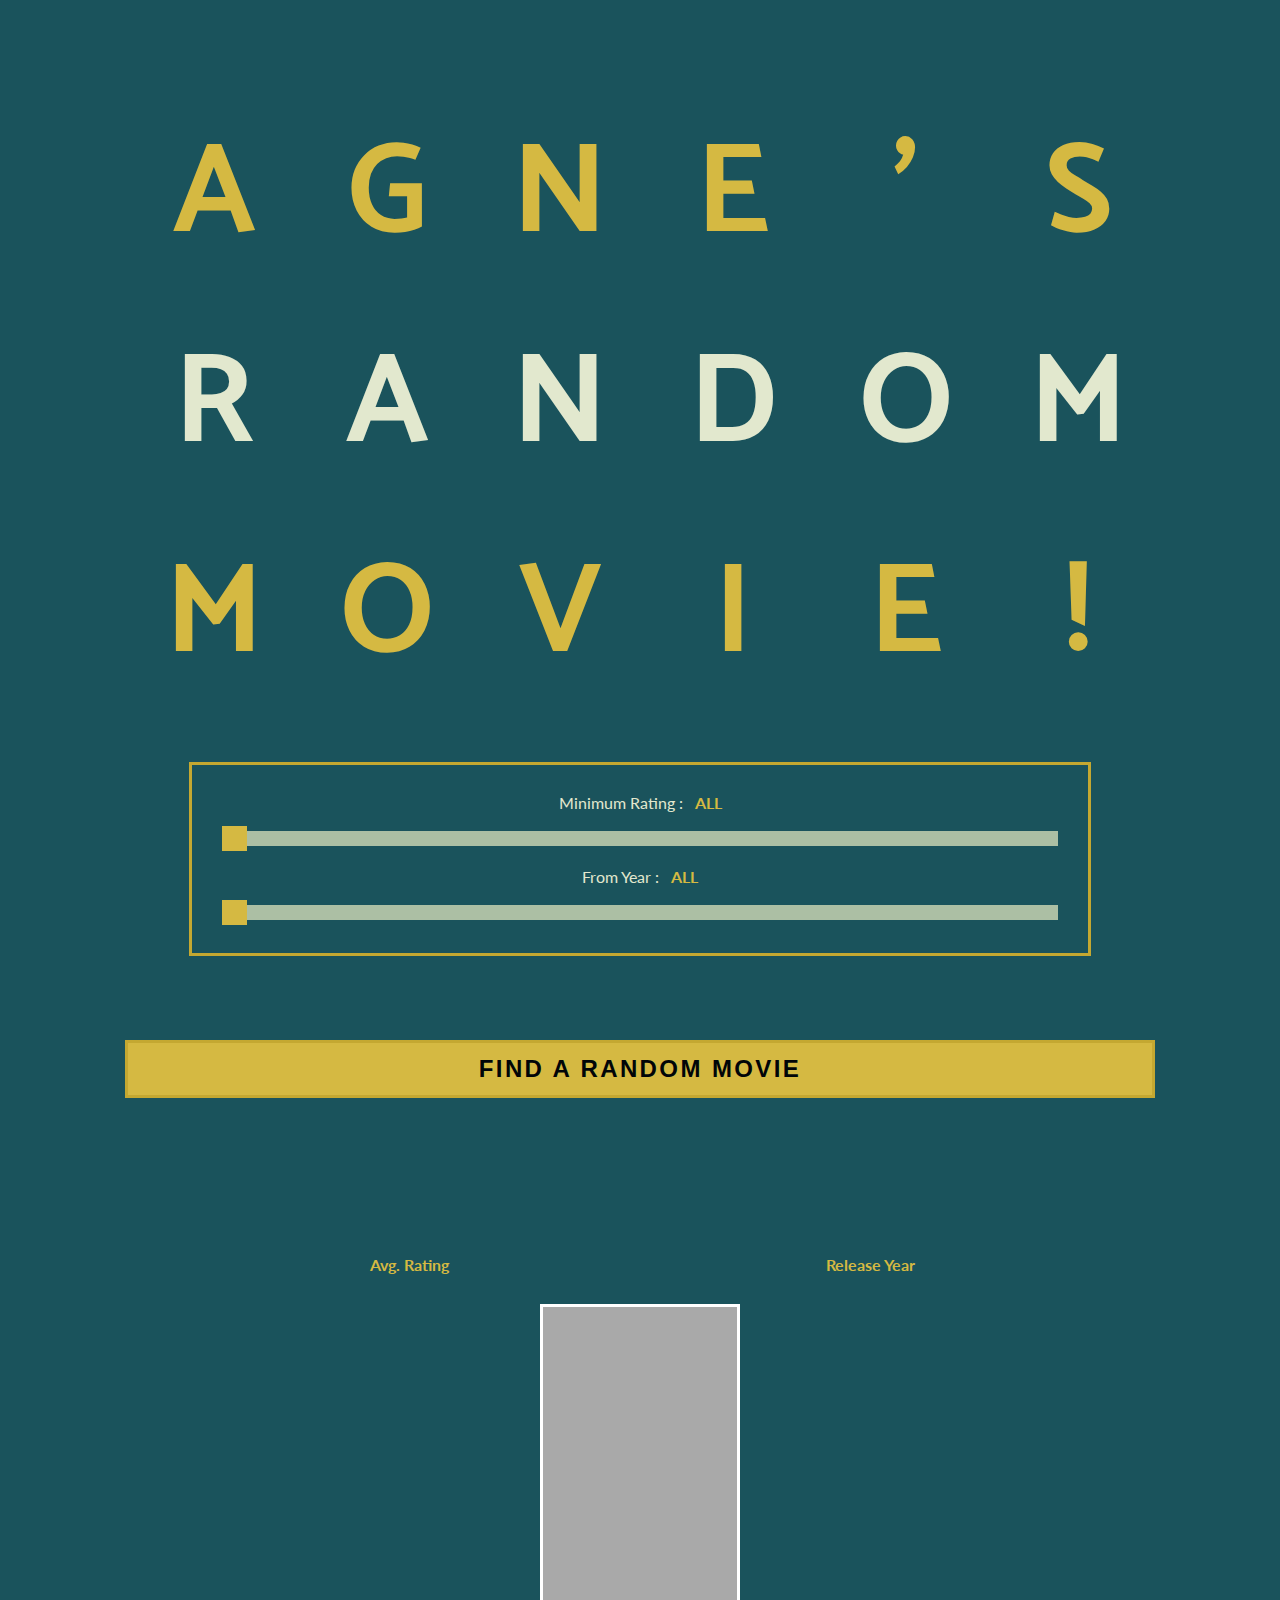
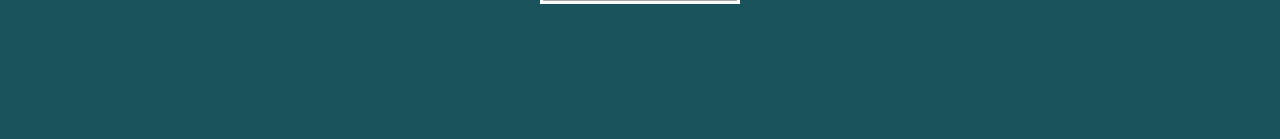
==== index.html @ a643d77c "Initial commit" ====
<!DOCTYPE html>
<html lang="en">
<head>
    <meta charset="UTF-8">
    <meta name="viewport" content="width=device-width, initial-scale=1.0">
    <link rel="stylesheet" href="index.css">
    <title>Document</title>
</head>
<body>
    <div id="app">
        <h1 class="main-title">
            <div class='title-word'>
                <span>A</span><span>G</span><span>N</span><span>E</span><span>'</span><span>S</span>
            </div>
            <div class='title-word'>
                <span>R</span><span>A</span><span>N</span><span>D</span><span>O</span><span>M</span>
            </div>
            <div class='title-word'>
                <span>M</span><span>O</span><span>V</span><span>I</span><span>E</span><span>!</span>
            </div>
        </h1>

        <main>
            <div class="search-params">
                <!-- <input type="text" name="cast" id="cast" placeholder='Actor/Actress'> -->
                <p class='params-label'>Minimum Rating : &nbsp; <span class='range-output' id="range-output"></span></p>
                <div class="slidecontainer">
                    <input type="range" min="0" max="8" value="0" class="slider" id="min-rating">
                </div> 
                <p class='params-label'>From Year : &nbsp; <span class='range-output' id="year-output"></span></p>
                <div class="slidecontainer">
                    <input type="range" min="0" max="12" value="0" class="slider" id="min-year">
                </div>             
            </div>
            <button id="get-random-movie">FIND A RANDOM MOVIE</button>
            <div class='movie-container'>
                <div class="title-container">
                    <p id="movie-title"></p>
                </div>
                <div class="movie-details">
                    <div class="detail-title">Avg. Rating</div>
                    <div class="detail-title">Release Year</div>
                    <div id="rating"></div>
                    <div id="year"></div>
                </div>
                <div id="movie-image"></div>
                <p id="description"></p>
            </div>
            <div class="more-details-container">
                
            </div>
        </main>
    </div>
    <script src="index_v2.0.js"></script>
</body>
</html>
---- index.css ----
@import url("https://fonts.googleapis.com/css2?family=Catamaran:wght@500;900&display=swap");
@import url("https://fonts.googleapis.com/css2?family=Lato:wght@400;700&display=swap");
* {
  margin: 0;
  padding: 0;
  -webkit-box-sizing: border-box;
          box-sizing: border-box;
}

body,
html {
  max-width: 100vw;
  overflow-x: hidden;
}

#app {
  display: block;
  min-height: 100vh;
  height: auto;
  width: 100%;
  padding: 10vh 0;
  font-family: 'Lato', sans-serif;
  font-size: 16px;
  background-color: #1a535c;
}

#app button {
  width: 80%;
  margin-left: 50%;
  -webkit-transform: translateX(-50%);
          transform: translateX(-50%);
  border: none;
  background-color: #d5b942;
  color: #010508;
  font-size: 1.5em;
  font-weight: 700;
  letter-spacing: .1em;
  padding: .5em;
  outline: 3px solid #c4a831;
}

#app h1 {
  width: 100%;
  margin-bottom: 5vh;
  font-family: 'Catamaran', sans-serif;
}

#app h1 .title-word {
  width: inherit;
  padding-left: 10%;
}

#app h1 .title-word span {
  display: inline-block;
  width: 15%;
  font-size: 10vw;
  text-align: center;
}

#app h1 .title-word:nth-of-type(1),
#app h1 .title-word:nth-of-type(3) {
  color: #d5b942;
}

#app h1 .title-word:nth-of-type(2) {
  color: #e2e8ce;
}

#app main .search-params {
  width: 70%;
  margin: 3vh 15% 10vh;
  padding: 10px 30px 30px;
  text-align: center;
  outline: 3px solid #c4a831;
}

#app main .search-params .params-label {
  font-size: 1em;
  color: #e2e8ce;
  margin-bottom: 2vh;
  margin-top: 2vh;
}

#app main .search-params .range-output {
  color: #d5b942;
  font-weight: 700;
}

#app main .search-params .slidecontainer {
  width: 100%;
}

#app main .search-params .slider {
  -webkit-appearance: none;
  -moz-appearance: none;
       appearance: none;
  width: 100%;
  height: 15px;
  background: #acbfa4;
  outline: none;
  -webkit-transition: .2s;
  -webkit-transition: opacity .2s;
  transition: opacity .2s;
}

#app main .search-params .slider::-webkit-slider-thumb {
  -webkit-appearance: none;
  appearance: none;
  width: 25px;
  height: 25px;
  background: #d5b942;
  cursor: pointer;
}

#app main .search-params .slider::-moz-range-thumb {
  width: 25px;
  height: 25px;
  background: #d5b942;
  cursor: pointer;
}

#app main .movie-container {
  width: 90%;
  margin: 5vh 5%;
  height: auto;
}

#app main .movie-container .title-container {
  position: relative;
  width: 100%;
  height: auto;
  padding: 5%;
  height: 80px;
  color: #e2e8ce;
  background-color: #1a535c;
}

#app main .movie-container .title-container #movie-title {
  position: absolute;
  left: 10%;
  top: 50%;
  -webkit-transform: translateY(-50%);
          transform: translateY(-50%);
  width: 80%;
  height: auto;
  text-align: center;
  font-size: 1.25em;
  font-weight: 700;
  text-transform: capitalize;
}

#app main .movie-container #movie-image {
  width: 200px;
  height: 300px;
  border: 3px solid white;
  margin-left: 50%;
  -webkit-transform: translateX(-50%);
          transform: translateX(-50%);
  overflow: hidden;
  background-color: darkgrey;
}

#app main .movie-container #movie-image img {
  width: 200px;
  height: 300px;
}

#app main .movie-container #description {
  color: #e2e8ce;
  width: 80%;
  margin: 5vh 10%;
  text-align: justify;
}

#app main .movie-details {
  text-align: center;
  display: -webkit-box;
  display: -ms-flexbox;
  display: flex;
  -webkit-box-orient: horizontal;
  -webkit-box-direction: normal;
      -ms-flex-direction: row;
          flex-direction: row;
  -ms-flex-wrap: wrap;
      flex-wrap: wrap;
  width: 80%;
  margin: 0 10%;
}

#app main .movie-details #rating,
#app main .movie-details #year,
#app main .movie-details .detail-title {
  width: 50%;
}

#app main .movie-details .detail-title {
  color: #d5b942;
  font-weight: 700;
}

#app main .movie-details #rating,
#app main .movie-details #year {
  color: #e2e8ce;
  height: 30px;
}
/*# sourceMappingURL=index.css.map */
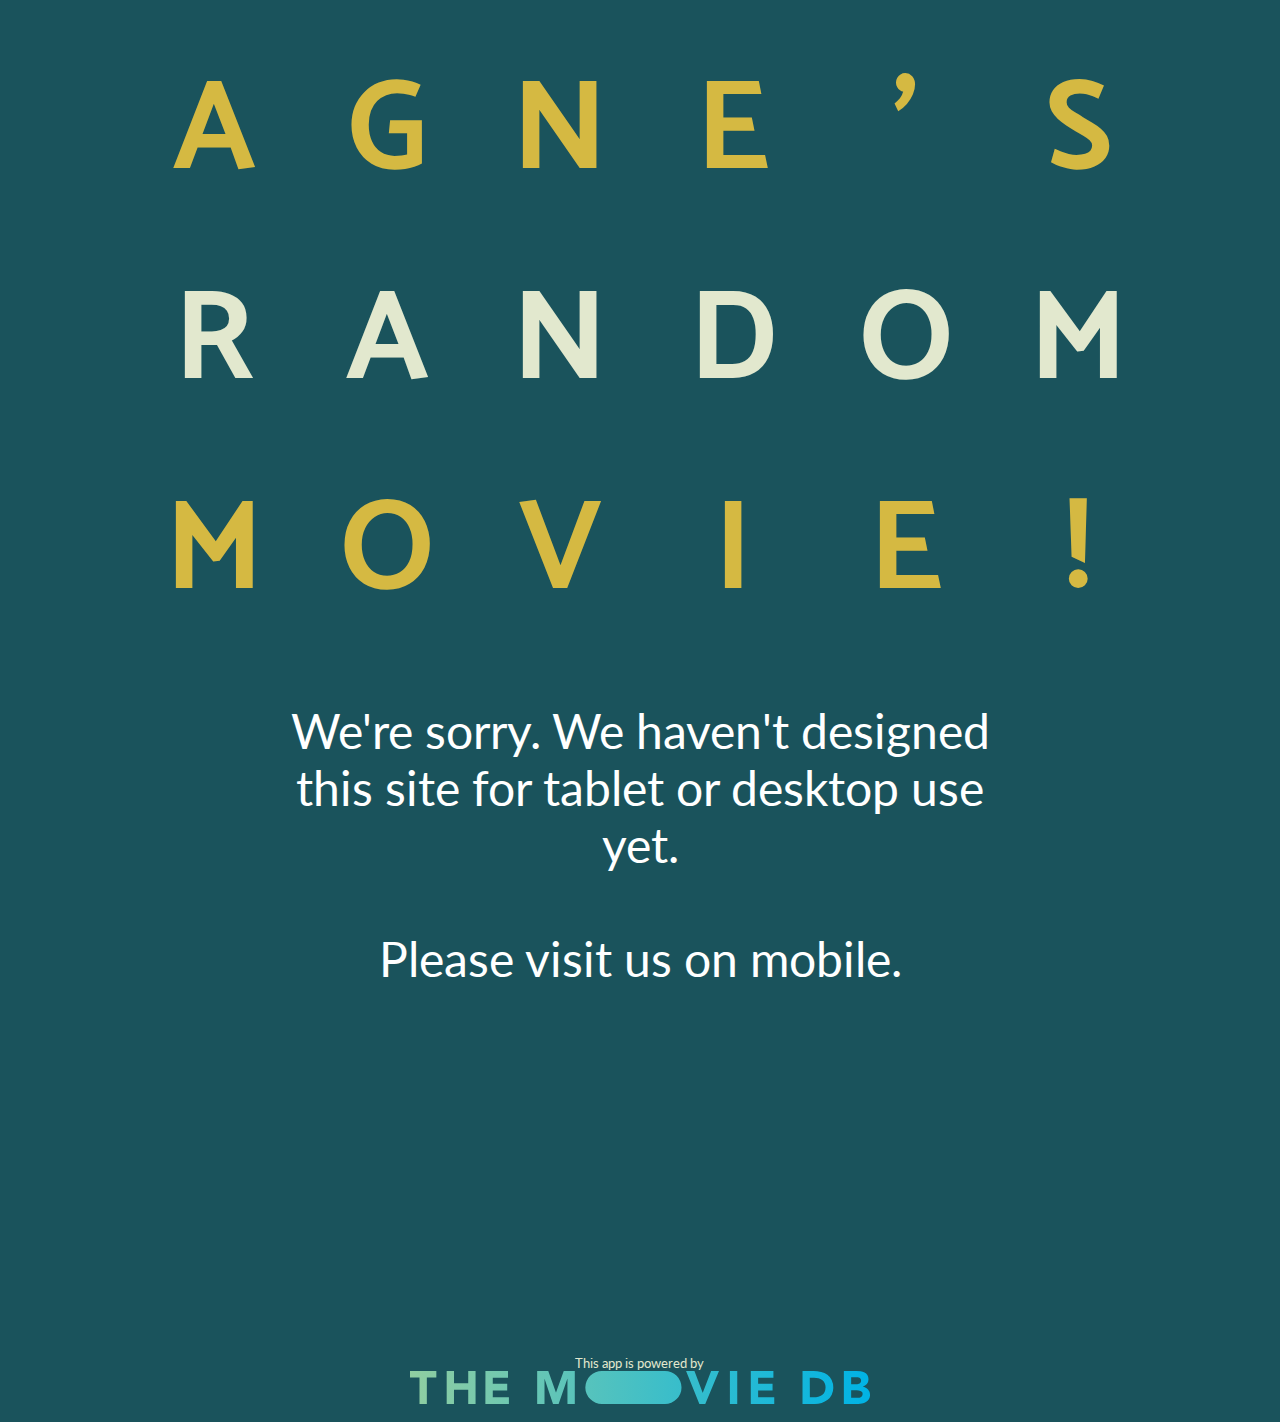
==== commit 05ca375d: "Initial Commit" ====
--- a/index.html
+++ b/index.html
@@ -4,7 +4,7 @@
     <meta charset="UTF-8">
     <meta name="viewport" content="width=device-width, initial-scale=1.0">
     <link rel="stylesheet" href="index.css">
-    <title>Document</title>
+    <title>Agne's Random Movie - Random Movie Generator From 10.000 Movies</title>
 </head>
 <body>
     <div id="app">
@@ -20,18 +20,33 @@
             </div>
         </h1>
 
+        <div id="mobile-only">
+            <p>We're sorry. We haven't designed this site for tablet or desktop use yet.</p>
+            <br />
+            <p>Please visit us on mobile.</p>
+        </div>
+
+        <div class="search-params">
+            <!-- <input type="text" name="cast" id="cast" placeholder='Actor/Actress'> -->
+            <p class='params-label'>Minimum Rating : &nbsp; <span class='range-output' id="range-output"></span></p>
+            <div class="slidecontainer">
+                <input type="range" min="0" max="8" value="0" class="slider" id="min-rating">
+            </div> 
+            <p class='params-label'>From Year : &nbsp; <span class='range-output' id="year-output"></span></p>
+            <div class="slidecontainer">
+                <input type="range" min="0" max="12" value="0" class="slider" id="min-year">
+            </div>             
+        </div>
+        
+        <div id="search-alert">
+            <div><p>!</p></div>
+            <p class='search-text'>
+                We search over 10,000 movies. The more strict
+                you are with your searches the longer they may take.
+            </p>
+        </div>
+
         <main>
-            <div class="search-params">
-                <!-- <input type="text" name="cast" id="cast" placeholder='Actor/Actress'> -->
-                <p class='params-label'>Minimum Rating : &nbsp; <span class='range-output' id="range-output"></span></p>
-                <div class="slidecontainer">
-                    <input type="range" min="0" max="8" value="0" class="slider" id="min-rating">
-                </div> 
-                <p class='params-label'>From Year : &nbsp; <span class='range-output' id="year-output"></span></p>
-                <div class="slidecontainer">
-                    <input type="range" min="0" max="12" value="0" class="slider" id="min-year">
-                </div>             
-            </div>
             <button id="get-random-movie">FIND A RANDOM MOVIE</button>
             <div class='movie-container'>
                 <div class="title-container">
@@ -50,7 +65,15 @@
                 
             </div>
         </main>
+        <footer>
+            <div class="attribution">
+                <p>This app is powered by</p>
+                <a href="https://www.themoviedb.org/" target='_blank'>
+                    <img src="./tmdb-logo.svg" alt="The Movie Database">
+                </a>
+            </div>
+        </footer>
     </div>
-    <script src="index_v2.0.js"></script>
+    <script src="index.js"></script>
 </body>
 </html>--- a/index.css
+++ b/index.css
@@ -16,33 +16,35 @@
 #app {
   display: block;
   min-height: 100vh;
-  height: auto;
-  width: 100%;
-  padding: 10vh 0;
-  font-family: 'Lato', sans-serif;
+  width: 100vw;
+  padding: 10vh 0 0;
+  font-family: "Lato", sans-serif;
   font-size: 16px;
   background-color: #1a535c;
+  overflow: hidden;
+}
+
+#app #mobile-only {
+  display: block;
+  height: 60vh;
+  width: 60%;
+  margin: 0 auto;
+  font-size: 3em;
+  text-align: center;
+  color: white;
 }
 
 #app button {
-  width: 80%;
-  margin-left: 50%;
-  -webkit-transform: translateX(-50%);
-          transform: translateX(-50%);
-  border: none;
-  background-color: #d5b942;
-  color: #010508;
-  font-size: 1.5em;
-  font-weight: 700;
-  letter-spacing: .1em;
-  padding: .5em;
-  outline: 3px solid #c4a831;
+  display: none;
 }
 
 #app h1 {
+  display: block;
   width: 100%;
   margin-bottom: 5vh;
-  font-family: 'Catamaran', sans-serif;
+  margin-left: 0;
+  margin-top: -7vh;
+  font-family: "Catamaran", sans-serif;
 }
 
 #app h1 .title-word {
@@ -66,141 +68,279 @@
   color: #e2e8ce;
 }
 
-#app main .search-params {
-  width: 70%;
-  margin: 3vh 15% 10vh;
-  padding: 10px 30px 30px;
+#app .search-params {
+  display: none;
+}
+
+#app #search-alert {
+  display: none;
+}
+
+#app main {
+  display: none;
+}
+
+#app footer {
+  width: 100%;
+  height: 10vh;
+  background-color: #1a535c;
+  padding: 2.5vh 5%;
+  margin-top: 10vh;
+}
+
+#app footer .attribution {
+  width: 40%;
+  margin: 0 30%;
+}
+
+#app footer .attribution p {
+  font-size: 0.8em;
+  color: #e2e8ce;
   text-align: center;
-  outline: 3px solid #c4a831;
-}
-
-#app main .search-params .params-label {
-  font-size: 1em;
-  color: #e2e8ce;
-  margin-bottom: 2vh;
-  margin-top: 2vh;
-}
-
-#app main .search-params .range-output {
-  color: #d5b942;
-  font-weight: 700;
-}
-
-#app main .search-params .slidecontainer {
-  width: 100%;
-}
-
-#app main .search-params .slider {
-  -webkit-appearance: none;
-  -moz-appearance: none;
-       appearance: none;
-  width: 100%;
-  height: 15px;
-  background: #acbfa4;
-  outline: none;
-  -webkit-transition: .2s;
-  -webkit-transition: opacity .2s;
-  transition: opacity .2s;
-}
-
-#app main .search-params .slider::-webkit-slider-thumb {
-  -webkit-appearance: none;
-  appearance: none;
-  width: 25px;
-  height: 25px;
-  background: #d5b942;
-  cursor: pointer;
-}
-
-#app main .search-params .slider::-moz-range-thumb {
-  width: 25px;
-  height: 25px;
-  background: #d5b942;
-  cursor: pointer;
-}
-
-#app main .movie-container {
-  width: 90%;
-  margin: 5vh 5%;
-  height: auto;
-}
-
-#app main .movie-container .title-container {
-  position: relative;
-  width: 100%;
-  height: auto;
-  padding: 5%;
-  height: 80px;
-  color: #e2e8ce;
-  background-color: #1a535c;
-}
-
-#app main .movie-container .title-container #movie-title {
-  position: absolute;
-  left: 10%;
-  top: 50%;
-  -webkit-transform: translateY(-50%);
-          transform: translateY(-50%);
-  width: 80%;
-  height: auto;
-  text-align: center;
-  font-size: 1.25em;
-  font-weight: 700;
-  text-transform: capitalize;
-}
-
-#app main .movie-container #movie-image {
-  width: 200px;
-  height: 300px;
-  border: 3px solid white;
-  margin-left: 50%;
-  -webkit-transform: translateX(-50%);
-          transform: translateX(-50%);
-  overflow: hidden;
-  background-color: darkgrey;
-}
-
-#app main .movie-container #movie-image img {
-  width: 200px;
-  height: 300px;
-}
-
-#app main .movie-container #description {
-  color: #e2e8ce;
-  width: 80%;
-  margin: 5vh 10%;
-  text-align: justify;
-}
-
-#app main .movie-details {
-  text-align: center;
-  display: -webkit-box;
-  display: -ms-flexbox;
-  display: flex;
-  -webkit-box-orient: horizontal;
-  -webkit-box-direction: normal;
-      -ms-flex-direction: row;
-          flex-direction: row;
-  -ms-flex-wrap: wrap;
-      flex-wrap: wrap;
-  width: 80%;
-  margin: 0 10%;
-}
-
-#app main .movie-details #rating,
-#app main .movie-details #year,
-#app main .movie-details .detail-title {
-  width: 50%;
-}
-
-#app main .movie-details .detail-title {
-  color: #d5b942;
-  font-weight: 700;
-}
-
-#app main .movie-details #rating,
-#app main .movie-details #year {
-  color: #e2e8ce;
-  height: 30px;
+}
+
+/* Portrait and Landscape */
+@media only screen and (max-width: 640px) {
+  #app {
+    display: block;
+    height: auto;
+    width: 100%;
+    padding: 10vh 0 0;
+    font-family: "Lato", sans-serif;
+    font-size: 16px;
+    background-color: #1a535c;
+  }
+  #app #mobile-only {
+    display: none;
+  }
+  #app button {
+    display: block;
+    width: 80%;
+    margin-left: 50%;
+    -webkit-transform: translateX(-50%);
+            transform: translateX(-50%);
+    border: none;
+    background-color: #d5b942;
+    color: #010508;
+    font-size: 1.5em;
+    font-weight: 700;
+    letter-spacing: 0.1em;
+    padding: 0.5em;
+    outline: 3px solid #c4a831;
+    -webkit-transition: all 0.4s ease-in-out;
+    transition: all 0.4s ease-in-out;
+  }
+  #app h1 {
+    display: block;
+    width: 100%;
+    margin-bottom: 5vh;
+    margin-left: 0;
+    margin-top: 0;
+    font-family: "Catamaran", sans-serif;
+  }
+  #app h1 .title-word {
+    width: inherit;
+    padding-left: 10%;
+  }
+  #app h1 .title-word span {
+    display: inline-block;
+    width: 15%;
+    font-size: 10vw;
+    text-align: center;
+  }
+  #app h1 .title-word:nth-of-type(1),
+  #app h1 .title-word:nth-of-type(3) {
+    color: #d5b942;
+  }
+  #app h1 .title-word:nth-of-type(2) {
+    color: #e2e8ce;
+  }
+  #app .search-params {
+    display: block;
+    position: relative;
+    width: 70%;
+    margin: 3vh 15% 3vh;
+    padding: 10px 30px 30px;
+    text-align: center;
+    border: 3px solid #c4a831;
+    background-color: #1a535c;
+    z-index: 9999;
+  }
+  #app .search-params .params-label {
+    font-size: 1em;
+    color: #e2e8ce;
+    margin-bottom: 2vh;
+    margin-top: 2vh;
+  }
+  #app .search-params .range-output {
+    color: #d5b942;
+    font-weight: 700;
+  }
+  #app .search-params .slidecontainer {
+    width: 100%;
+  }
+  #app .search-params .slider {
+    -webkit-appearance: none;
+    -moz-appearance: none;
+         appearance: none;
+    width: 100%;
+    height: 15px;
+    background: #acbfa4;
+    outline: none;
+    -webkit-transition: 0.2s;
+    -webkit-transition: opacity 0.2s;
+    transition: opacity 0.2s;
+  }
+  #app .search-params .slider::-webkit-slider-thumb {
+    -webkit-appearance: none;
+    appearance: none;
+    width: 25px;
+    height: 25px;
+    background: #d5b942;
+    cursor: pointer;
+  }
+  #app .search-params .slider::-moz-range-thumb {
+    width: 25px;
+    height: 25px;
+    background: #d5b942;
+    cursor: pointer;
+  }
+  #app #search-alert {
+    position: relative;
+    display: -webkit-box;
+    display: -ms-flexbox;
+    display: flex;
+    width: 70%;
+    height: 6.5em;
+    margin: -8em 15% 5vh;
+    opacity: 0;
+    -webkit-transition: all 0.4s ease-in-out;
+    transition: all 0.4s ease-in-out;
+    z-index: 1;
+  }
+  #app #search-alert div {
+    position: relative;
+    width: 20%;
+    height: auto;
+    background-color: #d5b942;
+    border: 3px solid #e2e8ce;
+  }
+  #app #search-alert div p {
+    display: block;
+    position: absolute;
+    left: 0;
+    top: 50%;
+    -webkit-transform: translateY(-50%);
+            transform: translateY(-50%);
+    width: 100%;
+    height: auto;
+    text-align: center;
+    color: #010508;
+    font-size: 3.5em;
+  }
+  #app #search-alert p.search-text {
+    width: 80%;
+    height: inherit;
+    border: 3px solid #e2e8ce;
+    border-left: none;
+    padding: 0.5em;
+    color: #e2e8ce;
+  }
+  #app main {
+    display: block;
+  }
+  #app main .movie-container {
+    width: 90%;
+    margin: 5vh 5%;
+    height: auto;
+  }
+  #app main .movie-container .title-container {
+    position: relative;
+    width: 100%;
+    height: auto;
+    padding: 5%;
+    height: 80px;
+    color: #e2e8ce;
+    background-color: #1a535c;
+  }
+  #app main .movie-container .title-container #movie-title {
+    position: absolute;
+    left: 10%;
+    top: 50%;
+    -webkit-transform: translateY(-50%);
+            transform: translateY(-50%);
+    width: 80%;
+    height: auto;
+    text-align: center;
+    font-size: 1.25em;
+    font-weight: 700;
+    text-transform: capitalize;
+  }
+  #app main .movie-container #movie-image {
+    width: 200px;
+    height: 300px;
+    border: 3px solid white;
+    margin-left: 50%;
+    -webkit-transform: translateX(-50%);
+            transform: translateX(-50%);
+    overflow: hidden;
+    background-color: darkgrey;
+  }
+  #app main .movie-container #movie-image img {
+    width: 200px;
+    height: 300px;
+  }
+  #app main .movie-container #description {
+    color: #e2e8ce;
+    width: 80%;
+    margin: 5vh 10%;
+    text-align: justify;
+    font-size: 1em;
+    line-height: 1.5em;
+  }
+  #app main .movie-details {
+    text-align: center;
+    display: -webkit-box;
+    display: -ms-flexbox;
+    display: flex;
+    -webkit-box-orient: horizontal;
+    -webkit-box-direction: normal;
+        -ms-flex-direction: row;
+            flex-direction: row;
+    -ms-flex-wrap: wrap;
+        flex-wrap: wrap;
+    width: 80%;
+    margin: 0 10%;
+  }
+  #app main .movie-details #rating,
+  #app main .movie-details #year,
+  #app main .movie-details .detail-title {
+    width: 50%;
+  }
+  #app main .movie-details .detail-title {
+    color: #d5b942;
+    font-weight: 700;
+  }
+  #app main .movie-details #rating,
+  #app main .movie-details #year {
+    color: #e2e8ce;
+    height: 30px;
+  }
+  #app footer {
+    width: 100%;
+    height: 10vh;
+    background-color: #1a535c;
+    padding: 2.5vh 5%;
+    margin-top: 10vh;
+  }
+  #app footer .attribution {
+    width: 40%;
+    margin: 0 30%;
+  }
+  #app footer .attribution p {
+    font-size: 0.8em;
+    color: #e2e8ce;
+    text-align: center;
+  }
 }
 /*# sourceMappingURL=index.css.map */